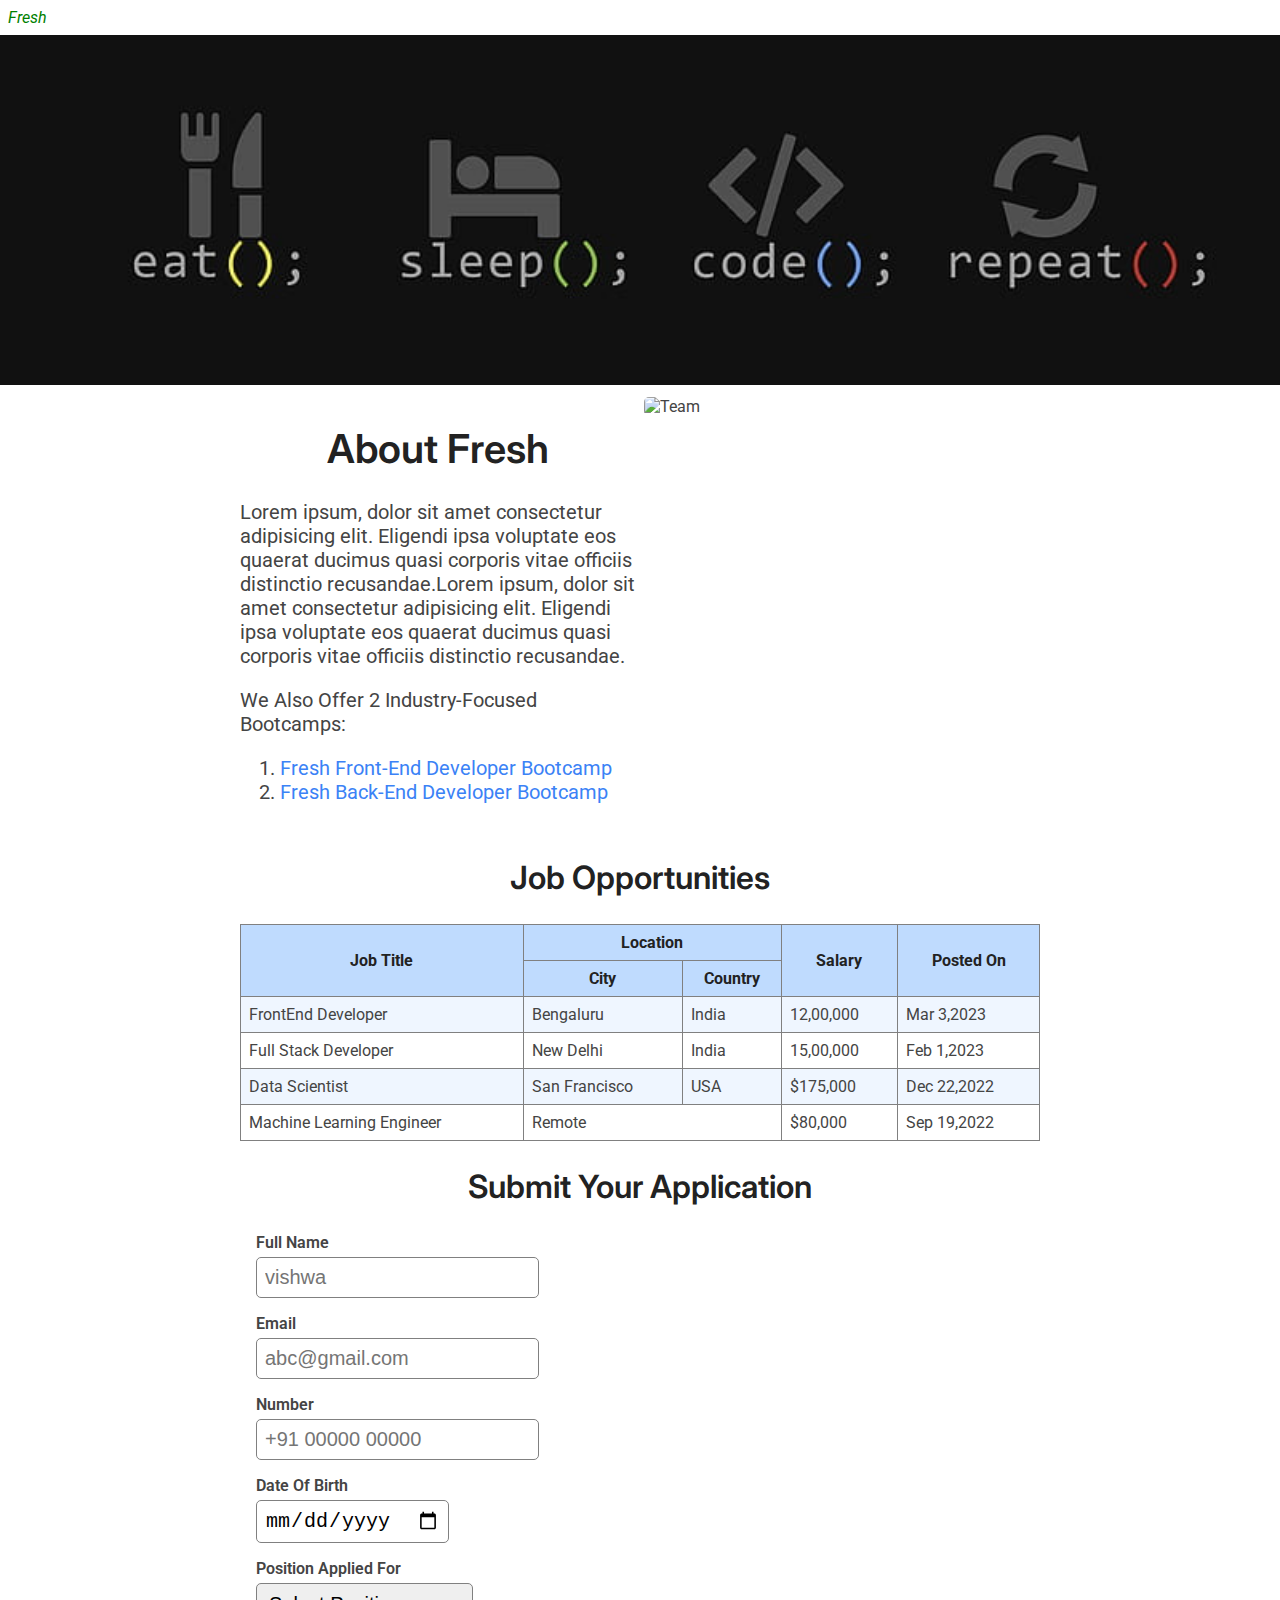
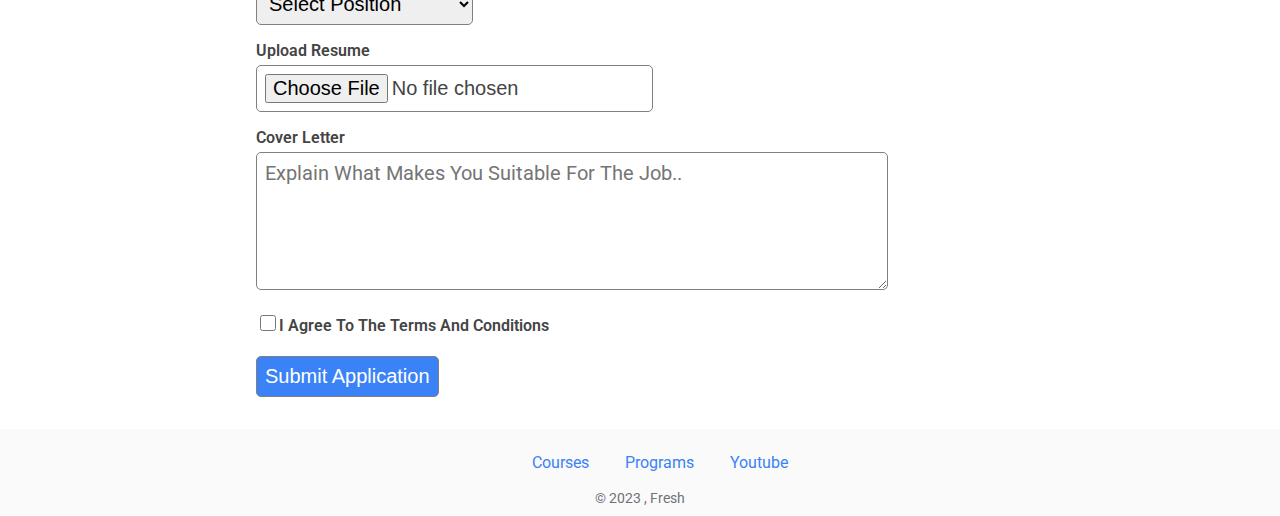
==== src/index.html @ 3ea670c2 "SRC FOLDER ADDED" ====
<!DOCTYPE html>

<html lang="en">

<head>
  <title>My First Web Page</title>
  <link href="style.css" rel="stylesheet">

  <link rel="stylesheet" href="https://cdnjs.cloudflare.com/ajax/libs/font-awesome/6.5.1/css/all.min.css"
    integrity="sha512-DTOQO9RWCH3ppGqcWaEA1BIZOC6xxalwEsw9c2QQeAIftl+Vegovlnee1c9QX4TctnWMn13TZye+giMm8e2LwA=="
    crossorigin="anonymous" referrerpolicy="no-referrer" />
    
    <link rel="preconnect" href="https://fonts.googleapis.com">
    <link rel="preconnect" href="https://fonts.gstatic.com" crossorigin>
    <link href="https://fonts.googleapis.com/css2?family=Inter:wght@400;500;600;700&family=Roboto:ital,wght@0,400;0,500;0,700;0,900;1,400&display=swap" rel="stylesheet">

</head>



  <div id="navbar">

    <i class="fa-solid fa-leaf"> Fresh</i>

  </div>

  <img id="banner" src="banner.jpg" alt="Banner">
  
  <div class="about">

    <div class="description">

      <h1>About Fresh</h1>


      <p style="margin-top: 0;">
        Lorem ipsum, dolor sit amet consectetur adipisicing elit. Eligendi ipsa
        voluptate eos quaerat ducimus quasi corporis vitae officiis distinctio
        recusandae.Lorem ipsum, dolor sit amet consectetur adipisicing elit.
        Eligendi ipsa voluptate eos quaerat ducimus quasi corporis vitae officiis
        distinctio recusandae.
      </p>
    
      <p>We Also Offer 2 Industry-Focused Bootcamps:
    
      <ol>
        <li><a href="front.html" target="_blank">Fresh Front-End Developer Bootcamp</a></li>
    
        <li><a href="back.html" target="_blank">Fresh Back-End Developer Bootcamp</a></li>
    
      </ol>
      </p>

    </div>


    <div class="team">

      <img id="teamimg" src="team.jpg" alt="Team">

    </div>

  </div>

  


 

  <h2>Job Opportunities</h2>

  <div id="jobs">

    <table  id="jobs-table">
      <tr class="jobs-header-row">
        <th rowspan="2">Job Title</th>
        <th colspan="2">Location</th>
        <th rowspan="2">Salary</th>
        <th rowspan="2">Posted On</th>
      </tr>

      <tr class="jobs-header-row">
        <th>City</th>
        <th>Country</th>
      </tr>

      <tr class="jobs-data-row">
        <td>FrontEnd Developer</td>
        <td>Bengaluru</td>
        <td>India</td>
        <td>12,00,000</td>
        <td>Mar 3,2023</td>
      </tr>

      <tr class="jobs-data-row" >
        <td>Full Stack Developer</td>
        <td>New Delhi</td>
        <td>India</td>
        <td>15,00,000</td>
        <td>Feb 1,2023</td>

      </tr>

      <tr class="jobs-data-row">
        <td>Data Scientist</td>
        <td>San Francisco</td>
        <td>USA</td>
        <td>$175,000</td>
        <td>Dec 22,2022</td>
      </tr>

      <tr class="jobs-data-row">
        <td>Machine Learning Engineer</td>
        <td colspan="2">Remote</td>
        <td>$80,000</td>
        <td>Sep 19,2022</td>
      </tr>
    </table>

  </div>


  <div class="application">

    <h2>Submit Your Application</h2>

    <form id="application-form" action="https://formbold.com/s/91E7a" method="POST" enctype="multipart/form-data">

      <div class="form-group">

        <label for="name">Full Name</label><br>

        <input type="text" id="name" name="Full Name" required placeholder="vishwa">

      </div>


      <div class="form-group">
        
        <label for="email">Email</label><br>

        <input type="email" id="email" name="Email" required placeholder="abc@gmail.com">

      </div>


      <div class="form-group">
        
        <label for="number">Number</label><br>

        <input type="number" id="number" name="number" required placeholder="+91 00000 00000">

      </div>

      <div class="form-group">


        <label for="dob">Date Of Birth</label><br>
        <input type="date" id="dob" name="dob" required>

      </div>

      <div class="form-group">

        <label for="position">Position Applied For</label><br>


        <select id="position" name="Position Applied" required>
          <option value="">Select Position</option>
          <option value="frontend">FrontEnd Developer</option>
          <option value="fullstack">FullStack Developer</option>
          <option value="data scientist">Data Scientist</option>
          <option value="ml engineer">ML Engineer</option>
        </select>


      </div>

      <div class="form-group">

        <label for="resume">Upload Resume</label><br>

        <input type="file" id="resume" name="resume" accept=".pdf,.doc,.docx" required>

      </div>

      <div class="form-group">

        <label for="coverletter">Cover Letter</label><br>

        <textarea id="coverletter" name="coverletter" rows="5"  placeholder="Explain What Makes You Suitable For The Job.."></textarea>




      </div>

      <div class="form-group">
        <label for="terms"><input type="checkbox" id="terms" name="terms" required>I Agree To The Terms And Conditions</label>
      </div>

      <div class="form-group">
        <input type="submit" value="Submit Application">
      </div>


    </form>

    
  </div>

  





  <div class="footer">
    <ul id="footerlinks">
      <li><a href="https://www.youtube.com/results?search_query=freecodecamp" target="_blank">Courses</a></li>
      <li><a href="https://www.youtube.com/results?search_query=freecodecamp" target="_blank">Programs</a></li>
      <li><a href="https://www.youtube.com/@freecodecamp" target="_blank">Youtube</a></li>
    </ul>
    <span class="cp">&copy; 2023 , Fresh</span>
  </div>
</body>

</html>
---- src/style.css ----
html{

    font-size: 16px;
   
}

body{

    margin: 0;
    padding: 0;
    box-sizing: border-box;
    font-size: 1rem;
    color: #444444;
    font-family: 'Roboto', sans-serif;
  
}

h1,h2,h3,h4,h5,h6{

    font-family: 'Inter', sans-serif;
    font-weight: 600;
    color: #222222;
    
}

h1{ font-size: 2.5rem;}
h2{ font-size: 2rem;}
h3{ font-size: 1.75rem;}
h4{ font-size: 1.5rem;}
h5{ font-size: 1.25rem;}
h6{ font-size: 1rem;}


a{

    text-decoration: none;
    color: #3b82f6;
}

a:hover , a:focus{

    color: #1d4ed8;
}

#navbar{

    padding: 8px;
}

#navbar i{

    color: green;
}



h1{

    text-align: center;
}

#banner{

    width: 100%;
    object-fit: cover;
    height: 350px;
}



.about{

    display: flex;
    max-width: 800px;

    margin-left: auto;
    margin-right: auto;

    padding: 8px;
}

.description{

    width: 50%;

    padding-right:  8px;

    font-size: 1.25rem;
}


.team{

    width: 50%;
}

#teamimg{

    border-radius: 5px;
    width: 100%;
}

#jobs-table{

    width: 100%;
    border: 1px solid grey;
    border-collapse: collapse;


}

.jobs-header-row th{

    border: 1px solid gray;
    padding: 8px;
    background-color: #bfdbfe; 
    text-align: center;
    color: #222222;
}

.jobs-data-row td{

    border: 1px solid gray;
    padding: 8px;
}

#jobs-table tr:nth-child(odd){

    background-color:#eff6ff;
}


h2{

    text-align: center;
}

#jobs{

    max-width: 800px;
    padding: 0 8px;
    margin: 0 auto;
}

h3{

    margin-bottom: 5px;
    margin-top: 0;
}

.application{

    max-width: 800px;
    margin: 0 auto;
    padding: 0 8px;


}

.form-group{

    margin: 16px;
}

#application-form  label{

    font-weight: 600;
}

#application-form input , select , textarea{

    padding: 8px;
    font-size: 1.25rem;
    margin-top: 5px;
    border-radius: 5px;
    border: 1px solid gray;
}

.form-group input[type="checkbox"]{

    width: 16px;
    height: 16px;
}

.form-group textarea{

    width: 80%;
    font-family: 'Roboto', sans-serif;
    
}

.form-group input[type=submit]{

    background-color: #3b82f6;
    color: white;
    font-weight: 500;
    /* padding: 20px; */
    cursor: pointer;

}


.footer{

    background-color: #fafafa;
    padding: 8px;
    margin-top: 32px;
    text-align: center;
}

#footerlinks{

    list-style: none;
    /* display: flex; */
}

#footerlinks li{

    display: inline;
    margin: 0 16px;
}

.cp{

    color: #71717a;
    font-size: 0.875rem;
}
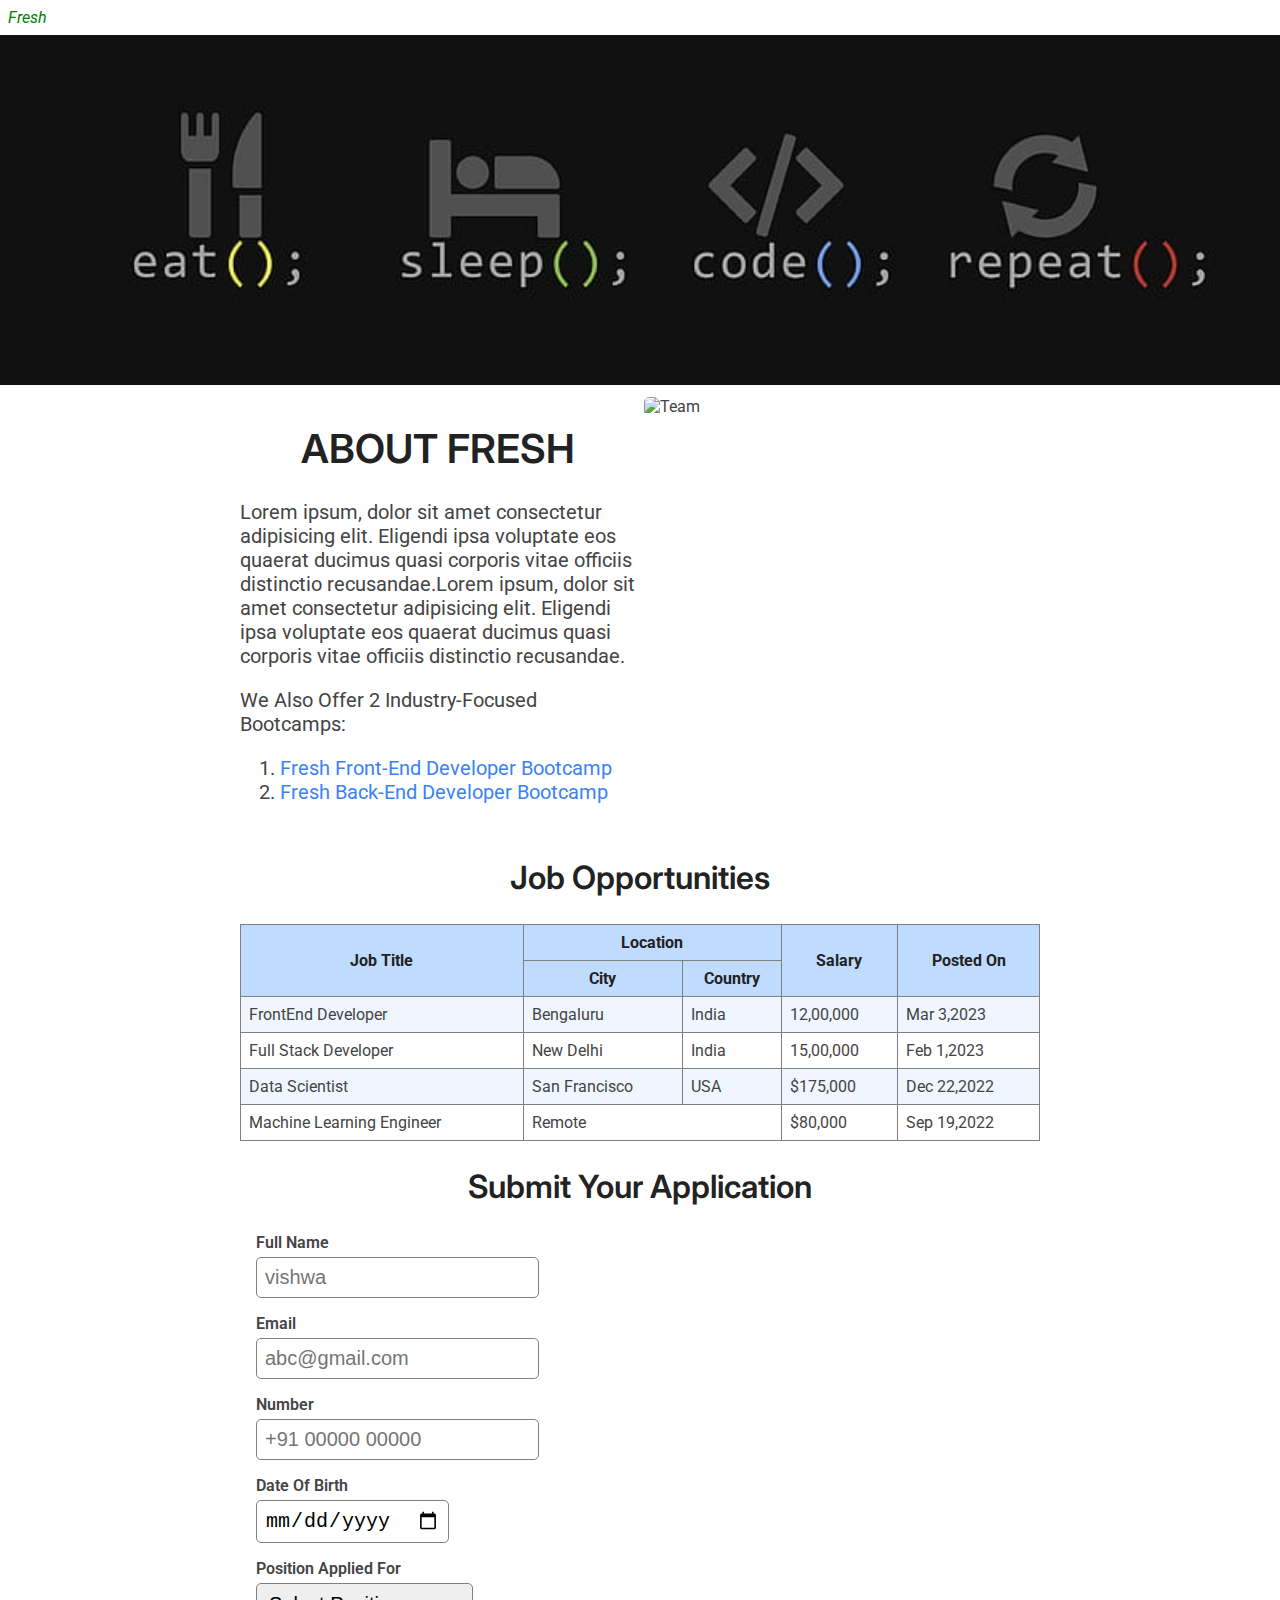
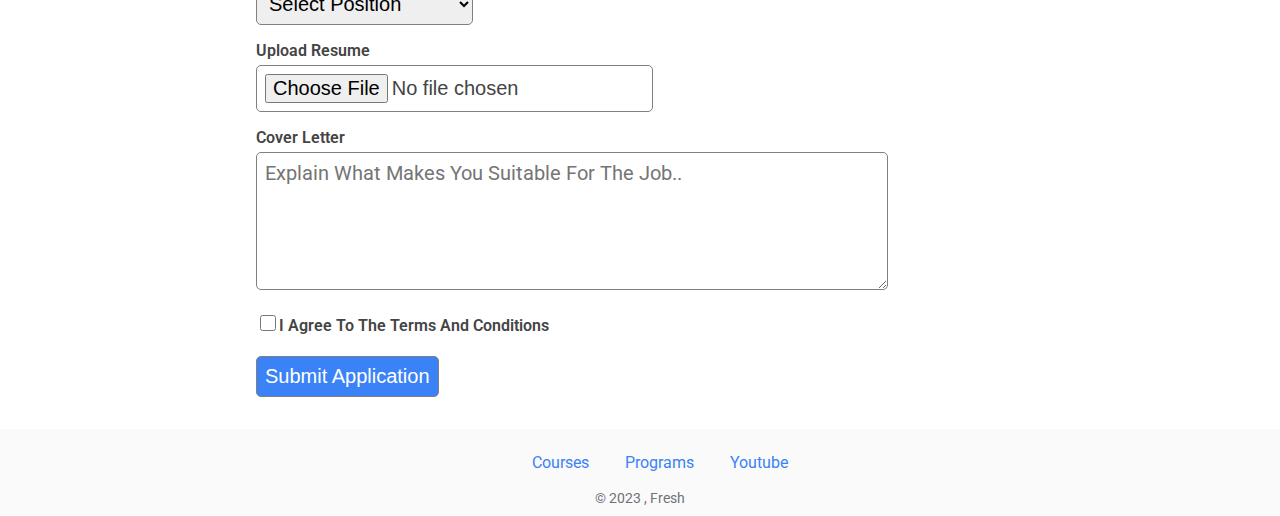
==== commit 1b2b588c: "main heading updates" ====
--- a/src/index.html
+++ b/src/index.html
@@ -30,7 +30,7 @@
 
     <div class="description">
 
-      <h1>About Fresh</h1>
+      <h1>ABOUT FRESH</h1>
 
 
       <p style="margin-top: 0;">
